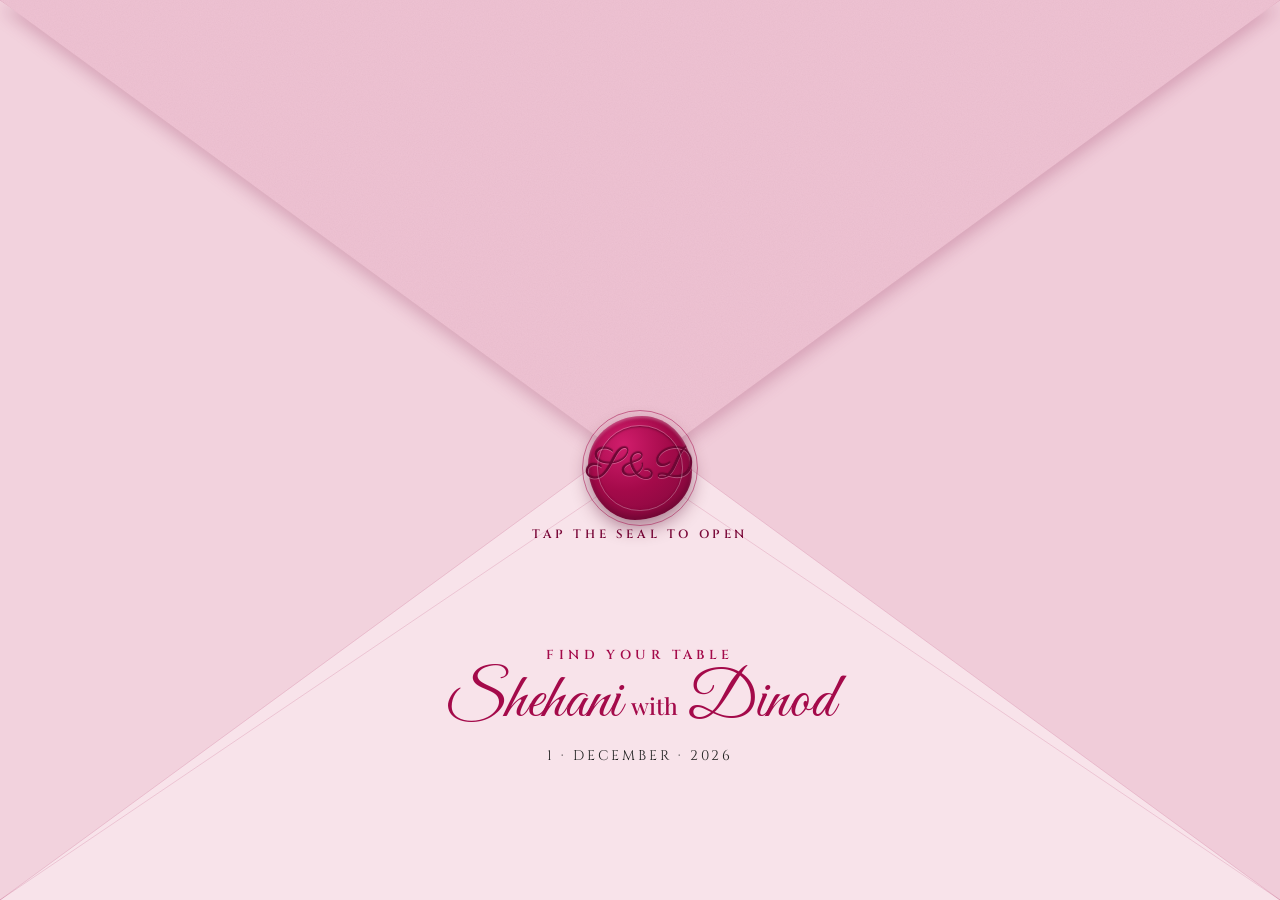
==== index.html @ cb233267 "new" ====
<!DOCTYPE html>
<html lang="en">
<head>
<meta charset="UTF-8">
<meta name="viewport" content="width=device-width,initial-scale=1,viewport-fit=cover">
<meta name="theme-color" content="#F6DCE5">
<meta name="description" content="Find your table at the wedding reception of Shehani & Dinod">
<link rel="preconnect" href="https://fonts.googleapis.com">
<link rel="preconnect" href="https://fonts.gstatic.com" crossorigin>
<link rel="stylesheet" href="https://fonts.googleapis.com/css2?family=Cinzel:wght@400;500;600&family=Cormorant+Garamond:ital,wght@0,400;0,600;1,400&family=Great+Vibes&family=Parisienne&family=Playfair+Display:wght@500&family=Tinos:wght@400;700&display=swap">
<link rel="stylesheet" href="lily.css">
<link rel="stylesheet" href="style.css">
<title>Shehani &amp; Dinod — Find Your Table</title>
</head>
<body>

<!-- ENVELOPE -->
<div class="intro" id="intro" role="dialog" aria-modal="true" aria-label="Table finder envelope">
  <svg class="layer env-back" viewBox="0 0 100 100" preserveAspectRatio="none" aria-hidden="true"><polygon points="0,0 100,0 100,100 0,100" fill="#E4B6C7"/><polygon points="0,0 100,0 50,52" fill="#D9A3B8"/></svg>
  <div class="letter" aria-hidden="true"><small>YOU ARE INVITED</small><b>Shehani &amp; Dinod</b></div>
  <svg class="layer env-front" viewBox="0 0 100 100" preserveAspectRatio="none" aria-hidden="true">
    <polygon points="0,0 52,50 0,100" fill="#F2D2DD"/>
    <polygon points="100,0 48,50 100,100" fill="#F0CCD9"/>
    <polygon points="0,100 50,48 100,100" fill="#F8E3EA"/>
    <g fill="none" stroke="rgba(164,10,74,.14)" stroke-width="1" vector-effect="non-scaling-stroke"><polyline points="0,0 52,50 0,100" vector-effect="non-scaling-stroke"/><polyline points="100,0 48,50 100,100" vector-effect="non-scaling-stroke"/><polyline points="0,100 50,48 100,100" vector-effect="non-scaling-stroke"/></g>
  </svg>
  <div class="txt" aria-hidden="true"><small>FIND YOUR TABLE</small><b>Shehani<i>with</i>Dinod</b><span>1 · DECEMBER · 2026</span></div>
  <div class="flapw"><div class="flap"></div></div>
  <div class="tapl" aria-hidden="true">TAP THE SEAL TO OPEN</div>
  <button class="seal" id="seal" type="button" aria-label="Open the invitation"><span>S&amp;D</span></button>
</div>

<div class="petals" aria-hidden="true"><span class="p"></span><span class="p"></span><span class="p"></span><span class="p"></span><span class="p"></span><span class="p"></span><span class="p"></span><span class="p"></span></div>

<main class="page" id="page">
  <nav class="nav"><a href="index.html#open" class="on">FIND YOUR TABLE</a><a href="schedule.html" >SCHEDULE</a></nav>
  <section class="sec hero">
    <div class="hl rv" role="img" aria-label="Pink lilies"></div>
    <div class="names rv" style="--d:.1s">Shehani<i>with</i>Dinod</div>
    <div class="hd rv" style="--d:.2s">TUESDAY · 01 · 12 · 2026</div>
  </section>

  <section class="sec finder">
    <div class="lab rv">WEDDING RECEPTION</div>
    <div class="ttl rv" style="--d:.08s">Find your table</div>
    <div class="lead rv" style="--d:.14s">Type your name and we'll show you where to sit.</div>
    <div class="field rv" style="--d:.2s">
      <input id="q" type="search" placeholder="Your name…" autocomplete="off" autocapitalize="words" spellcheck="false" aria-label="Search your name">
      <svg width="20" height="20" viewBox="0 0 24 24" fill="none" stroke="#A40A4A" stroke-width="1.8" stroke-linecap="round" aria-hidden="true"><circle cx="11" cy="11" r="7"/><line x1="16.5" y1="16.5" x2="21" y2="21"/></svg>
    </div>
    <div class="res" id="res" aria-live="polite"></div>
    <div class="hint rv" id="hint" style="--d:.3s">START TYPING YOUR FIRST OR LAST NAME</div>
  </section>

  <section class="sec mapsec" id="mapsec" hidden>
    <div class="lab">YOUR TABLE</div>
    <div class="big-t"><div class="tb"><small>TABLE</small><b id="mapNum">1</b></div></div>
    <div class="dirs" id="dirs"></div>
    <div class="mapwrap" id="mapwrap"><div class="mapin" id="mapin"></div></div>
    <div class="mapnote">SWIPE THE MAP SIDEWAYS TO EXPLORE</div>
    <div class="btns replay"><button class="btn sec2 sm" id="replay" type="button">&#8635; Show the way again</button></div>
  </section>

  <section class="sec foot">
    <div class="btns rv"><a class="btn pri" href="schedule.html">View the schedule</a></div>
    <div class="sub rv" style="margin-top:34px;font-size:16px;letter-spacing:.06em;font-family:var(--fd)">Need help? 077 805 2041 (Shehani)</div>
  </section>
</main>

<script src="data.js"></script>
<script src="map.js"></script>
<script src="common.js"></script>
<script>
(function(){
  var data=(window.WEDDING&&WEDDING.guests)||[],notes=(WEDDING&&WEDDING.tableNotes)||{};
  var q=document.getElementById('q'),res=document.getElementById('res'),hint=document.getElementById('hint');
  var mapsec=document.getElementById('mapsec'),mapin=document.getElementById('mapin'),wrap=document.getElementById('mapwrap'),dirs=document.getElementById('dirs'),num=document.getElementById('mapNum');
  var SKIP={mr:1,mrs:1,miss:1,ms:1,dr:1,and:1,family:1,the:1};
  function norm(s){return String(s).normalize('NFD').replace(/[\u0300-\u036f]/g,'').toLowerCase().replace(/[’']/g,'').replace(/[^a-z0-9 ]+/g,' ').replace(/\s+/g,' ').trim()}
  var idx=data.map(function(g,i){return {i:i,name:g[0],table:g[1],note:g[2]||'',n:norm(g[0])}});
  function esc(t){var d=document.createElement('div');d.textContent=t;return d.innerHTML}
  var current=null;
  function card(g){
    var isNum=/^\d+$/.test(String(g.table)),n=notes[g.table]||'';
    var sub=[g.note,n].filter(function(v,i,a){return v&&a.indexOf(v)===i}).join(' · ');
    return '<button type="button" class="card" data-i="'+g.i+'"><div class="who"><div class="nm">'+esc(g.name)+'</div>'+(sub?'<div class="nt">'+esc(sub)+'</div>':'')+'<div class="go">SHOW ME THE WAY &rsaquo;</div></div>'+
      '<div class="tb'+(isNum?'':' txtn')+'"><small>TABLE</small><b>'+esc(g.table)+'</b></div></button>';
  }
  function run(){
    var v=norm(q.value);
    mapsec.hidden=true;TableMap.stop();current=null;
    var toks=v.split(' ').filter(function(t){return t&&!SKIP[t]});
    if(v.length<2||!toks.length){res.innerHTML='';hint.style.display='';return}
    hint.style.display='none';
    var hits=idx.filter(function(g){return toks.every(function(t){return g.n.indexOf(t)>-1})}),close=false;
    if(!hits.length){
      var long=toks.filter(function(t){return t.length>=3});
      hits=idx.filter(function(g){return long.some(function(t){return g.n.indexOf(t)>-1||(t.length>=5&&g.n.indexOf(t.slice(0,t.length-1))>-1)})});close=hits.length>0;
    }
    hits.sort(function(a,b){var as=a.n.indexOf(toks[0])===0?0:1,bs=b.n.indexOf(toks[0])===0?0:1;return as-bs||a.name.localeCompare(b.name)});
    if(!hits.length){res.innerHTML='<div class="msgbox">We couldn’t find that name.<br>Try just your first or last name. If you are with a group (office, school or university friends), search for the group name, or ask any of our ushers — we’ll happily help.</div>';return}
    var max=12;
    res.innerHTML=(close?'<div class="msgbox">No exact match — closest names:</div>':'')+hits.slice(0,max).map(card).join('')+(hits.length>max?'<div class="msgbox">…and '+(hits.length-max)+' more. Keep typing to narrow it down.</div>':'')+(hits.length>1?'<div class="msgbox tap">Tap your name to see the way to your table.</div>':'');
    if(hits.length===1)pick(hits[0].i);
  }
  function pick(i){
    var g=idx[i];if(!g)return;current=g;
    document.querySelectorAll('.card').forEach(function(c){c.classList.toggle('sel',c.getAttribute('data-i')==String(i))});
    var n=parseInt(g.table,10);
    if(!/^\d+$/.test(String(g.table))||!TableMap.tables[n]){mapsec.hidden=true;return}
    num.textContent=n;
    var t=TableMap.tables[n],E=WEDDING.entrance||{y:503};
    dirs.textContent='From the entrance, walk in along the central pathway. Table '+n+' is in the '+(t[1]<E.y?'upper':'lower')+' half of the hall — just follow the glowing path.';
    mapsec.hidden=false;
    if(!mapin.firstChild)TableMap.build(mapin);
    var vb=TableMap.vb;
    function px(x){return (x-vb.x)/vb.w*mapin.offsetWidth}
    function setScroll(x,smooth){var l=Math.max(0,Math.min(px(x)-wrap.clientWidth/2,mapin.offsetWidth-wrap.clientWidth));if(smooth&&wrap.scrollTo)wrap.scrollTo({left:l,behavior:'smooth'});else wrap.scrollLeft=l}
    setScroll(E.x,false); // start the camera at the entrance, then follow the walker to the table
    TableMap.show(mapin,n,setScroll);
    setTimeout(function(){mapsec.scrollIntoView({behavior:'smooth',block:'start'})},60);
  }
  res.addEventListener('click',function(e){var c=e.target.closest&&e.target.closest('.card');if(c)pick(+c.getAttribute('data-i'))});
  document.getElementById('replay').addEventListener('click',function(){if(current)pick(current.i)});
  q.addEventListener('input',run);
  try{var pre=new URLSearchParams(location.search).get('name');if(pre){q.value=pre.slice(0,60);run()}}catch(e){}
})();
</script>
</body>
</html>
---- lily.css ----
:root{--lily:url("[data-uri]")}
---- style.css ----
@font-face{font-family:"Amoresa";src:url("fonts/Amoresa.woff2") format("woff2"),url("fonts/Amoresa.ttf") format("truetype");font-display:swap}
*,*::before,*::after{margin:0;padding:0;box-sizing:border-box;-webkit-tap-highlight-color:transparent}
:root{
  --ras:#A40A4A;--ras-d:#7a0839;--ras-l:#e29ab8;
  --blush:#F8E6EC;--pink:#E9C9D6;
  --ivory:#FFFBF8;--ink:#000000;--ink-m:#222222;--ink-l:#555555;
  --wine:#3a0b1f;
  --fd:'Cinzel',Georgia,serif;
  --fb:'Cormorant Garamond',Georgia,serif;
  --fs:'Parisienne',cursive;
  --fn:'Amoresa','Great Vibes','Parisienne',cursive; /* couple names: Amoresa if fonts/Amoresa.ttf is added */
  --fp:'Playfair Display',Georgia,serif;
  --ft:'Times New Roman',Tinos,Times,serif;
  /* --lily comes from lily.css */
  --tex:url("data:image/svg+xml;utf8,<svg xmlns='http://www.w3.org/2000/svg' width='220' height='220'><filter id='n'><feTurbulence type='fractalNoise' baseFrequency='.85' numOctaves='3' stitchTiles='stitch'/><feColorMatrix values='0 0 0 0 .5 0 0 0 0 .2 0 0 0 0 .3 0 0 0 .10 0'/></filter><rect width='100%' height='100%' filter='url(%23n)'/></svg>");
}
html{scroll-behavior:smooth;-webkit-text-size-adjust:100%}
body{font-family:var(--fd);color:var(--ink);background:#F3D3DE;min-height:100vh;overflow-x:hidden}
button,a{font:inherit;color:inherit}
button{cursor:pointer;border:none;background:none}
:focus-visible{outline:2px solid var(--ras);outline-offset:3px}

/* =============== ENVELOPE =============== */
.intro{position:fixed;inset:0;z-index:50;background:var(--tex),#F6DCE5;overflow:hidden;perspective:1100px;transition:opacity .9s ease,transform .9s ease}
.intro.leave{opacity:0;transform:scale(1.06);pointer-events:none}
.layer{position:absolute;inset:0;width:100%;height:100%}
.env-back{z-index:0}
.env-front{z-index:2;filter:drop-shadow(0 -2px 6px rgba(122,8,57,.1))}
.letter{
  position:absolute;z-index:1;left:11%;right:11%;top:34%;height:56%;background:var(--tex),var(--ivory);border-radius:2px;
  box-shadow:0 4px 18px rgba(122,8,57,.18);display:flex;flex-direction:column;align-items:center;justify-content:flex-start;padding-top:9%;
  transition:transform 1s cubic-bezier(.4,0,.2,1) .7s;
}
.letter::before{content:'';position:absolute;inset:8px;border:1px solid var(--pink)}
.letter small{font-size:11px;font-weight:600;letter-spacing:.3em;color:var(--ras)}
.letter b{font-family:var(--fn);font-weight:400;font-size:clamp(30px,9vw,44px);color:var(--ras);line-height:1.15;margin-top:4px;text-align:center}
.flapw{position:absolute;left:0;right:0;top:0;height:52%;z-index:3;transform-origin:top center;filter:drop-shadow(0 8px 8px rgba(122,8,57,.22));transition:transform 1s cubic-bezier(.4,0,.2,1) .25s,z-index 0s .5s}
.flap{width:100%;height:100%;background:var(--tex),#EEC3D3;clip-path:polygon(0 0,100% 0,50% 100%)}
.txt{position:absolute;z-index:2;left:0;right:0;bottom:15%;text-align:center;padding:0 24px;pointer-events:none}
.txt small{display:block;font-size:clamp(11px,3vw,13px);font-weight:600;letter-spacing:.34em;color:var(--ras)}
.txt b{display:block;font-family:var(--fn);font-weight:400;font-size:clamp(46px,14vw,64px);line-height:1.15;color:var(--ras);margin-top:2px}
.txt b i{font-family:var(--fp);font-style:normal;font-size:.36em;font-weight:500;letter-spacing:0;margin:0 .4em;vertical-align:middle}
.txt span{display:block;font-size:clamp(12px,3.2vw,14px);letter-spacing:.2em;color:var(--ink-m);margin-top:6px}
.tapl{position:absolute;z-index:4;left:0;right:0;top:calc(52% + 58px);text-align:center;font-size:12px;font-weight:600;letter-spacing:.3em;color:var(--ras-d);pointer-events:none;animation:blink 2s ease-in-out infinite}
@keyframes blink{0%,100%{opacity:.55}50%{opacity:1}}
.seal{
  position:absolute;z-index:5;left:50%;top:52%;width:clamp(84px,24vw,104px);aspect-ratio:1;transform:translate(-50%,-50%);
  border-radius:52% 48% 55% 45% / 47% 54% 46% 53%;
  background:radial-gradient(circle at 34% 28%,#d11d6c 0%,var(--ras) 45%,var(--ras-d) 100%);
  box-shadow:0 8px 18px rgba(80,5,38,.45),inset 0 2px 3px rgba(255,255,255,.28),inset 0 -4px 8px rgba(60,0,28,.4);
  display:flex;align-items:center;justify-content:center;touch-action:manipulation;
  transition:transform .35s ease,opacity .5s ease .1s;
}
.seal::before{content:'';position:absolute;inset:9%;border-radius:50%;border:1.5px solid rgba(255,255,255,.28);box-shadow:inset 0 1px 2px rgba(60,0,28,.5)}
.seal::after{content:'';position:absolute;inset:-6px;border-radius:50%;border:1px solid rgba(164,10,74,.5);animation:ping 2.2s ease-out infinite}
@keyframes ping{0%{transform:scale(.9);opacity:.9}100%{transform:scale(1.5);opacity:0}}
.seal span{font-family:var(--fs);font-size:clamp(32px,9vw,40px);line-height:1;color:#6d0634;text-shadow:0 1px 0 rgba(255,255,255,.3),0 -1px 1px rgba(40,0,18,.45);padding-bottom:4px}
.seal:hover{transform:translate(-50%,-50%) scale(1.05)}
.intro.open .seal{transform:translate(-50%,-50%) scale(1.4) rotate(8deg);opacity:0;pointer-events:none}
.intro.open .tapl,.intro.open .txt{opacity:0;transition:opacity .4s}
.intro.open .flapw{transform:rotateX(180deg);z-index:0}
.intro.open .letter{transform:translateY(-30%)}

/* =============== PAGE =============== */
.page{display:none;position:relative;max-width:520px;margin:0 auto;background:var(--tex),var(--ivory);min-height:100vh;box-shadow:0 0 60px rgba(122,8,57,.15);overflow:hidden}
.page.show{display:block;animation:pin 1s ease both}
@keyframes pin{from{opacity:0}to{opacity:1}}
.sec{position:relative;padding:64px 30px;text-align:center}
.rv{opacity:0;transform:translateY(26px);transition:opacity .9s ease,transform .9s cubic-bezier(.2,.7,.2,1);transition-delay:var(--d,0s)}
.rv.in{opacity:1;transform:none}
.lab{font-size:13px;font-weight:600;letter-spacing:.3em;color:var(--ras)}
.h2{font-size:clamp(26px,7vw,32px);font-weight:500;letter-spacing:.12em;margin-top:8px}
.sub{font-family:var(--fb);font-style:italic;font-size:18px;color:var(--ink-m);margin-top:6px}
.orn{display:block;margin:20px auto}
.petals{position:fixed;inset:0;pointer-events:none;z-index:60;overflow:hidden}
.p{position:absolute;top:-2em;width:9px;height:13px;background:var(--ras-l);border-radius:80% 0 80% 0;opacity:0;animation:pf linear infinite}
@keyframes pf{0%{opacity:0;transform:translateY(0) rotate(0) translateX(0)}8%{opacity:.55}88%{opacity:.2}100%{opacity:0;transform:translateY(110vh) rotate(600deg) translateX(50px)}}
.p:nth-child(1){left:6%;animation-duration:16s}.p:nth-child(2){left:20%;animation-duration:21s;animation-delay:3s;width:7px;height:10px}
.p:nth-child(3){left:34%;animation-duration:14s;animation-delay:7s}.p:nth-child(4){left:48%;animation-duration:23s;animation-delay:1s;width:7px;height:10px}
.p:nth-child(5){left:62%;animation-duration:18s;animation-delay:9s}.p:nth-child(6){left:76%;animation-duration:15s;animation-delay:4s}
.p:nth-child(7){left:88%;animation-duration:20s;animation-delay:6s;width:7px;height:10px}.p:nth-child(8){left:96%;animation-duration:13s;animation-delay:2s}

/* venue + buttons */
.vn{font-size:clamp(23px,6.4vw,28px);font-weight:500;letter-spacing:.06em;margin-top:18px;line-height:1.3}
.vs{font-size:18px;letter-spacing:.12em;color:var(--ink-m);margin-top:4px}
.btns{display:flex;flex-direction:column;gap:12px;margin:28px auto 0;max-width:320px}
.btn{display:flex;align-items:center;justify-content:center;gap:10px;min-height:50px;padding:12px 20px;border-radius:2px;font-size:14px;font-weight:600;letter-spacing:.18em;text-transform:uppercase;text-decoration:none;transition:background .25s,transform .2s,color .25s}
.btn svg{flex:0 0 auto}
.btn.pri{background:var(--ras);color:#fff;box-shadow:0 8px 22px rgba(164,10,74,.26)}
.btn.pri:hover{background:var(--ras-d);transform:translateY(-2px)}
.btn.sec2{border:1px solid var(--ras);color:var(--ras);background:rgba(255,255,255,.5)}
.btn.sec2:hover{background:var(--ras);color:#fff;transform:translateY(-2px)}

/* rsvp + close */
.rs{background:var(--blush)}
.close{padding-bottom:84px}
.back{display:inline-block;margin:18px 0 0;font-family:var(--fd);font-size:12px;letter-spacing:.2em;color:var(--ras);text-decoration:none;border-bottom:1px solid var(--ras-l);padding-bottom:2px}
.back:hover{color:var(--ras-d)}
.topbar{padding:16px 20px 0;text-align:left}
.close .btns{margin-top:30px}
.cn{font-family:var(--fn);font-size:clamp(48px,14vw,60px);line-height:1.15;color:var(--ras)}
.cn i{font-family:var(--fp);font-style:normal;font-size:.36em;font-weight:500;letter-spacing:0;margin:0 .4em;vertical-align:middle}
.cl{width:150px;aspect-ratio:604/900;margin:30px auto 0;background:var(--lily) center/contain no-repeat}

@media(prefers-reduced-motion:reduce){
  .p{display:none}
  *,*::before,*::after{animation-duration:.001ms!important;animation-delay:0s!important;transition-duration:.001ms!important;transition-delay:0s!important}
  .rv{opacity:1;transform:none}
}

/* =============== TABLE FINDER =============== */
.nav{display:flex;justify-content:center;gap:26px;padding:18px 20px 0}
.nav a{font-size:12px;font-weight:600;letter-spacing:.24em;text-decoration:none;color:var(--ink-l);padding-bottom:4px;border-bottom:1px solid transparent}
.nav a.on{color:var(--ras);border-color:var(--ras)}
.nav a:hover{color:var(--ras)}
.hero{padding-top:34px;padding-bottom:30px;background:linear-gradient(180deg,var(--blush) 0%,rgba(248,230,236,0) 100%)}
.hl{width:96px;aspect-ratio:604/900;margin:0 auto 6px;background:var(--lily) center/contain no-repeat;animation:sway 6s ease-in-out infinite;transform-origin:50% 100%}
@keyframes sway{0%,100%{transform:rotate(-1.5deg)}50%{transform:rotate(1.5deg)}}
.names{font-family:var(--fn);font-size:clamp(40px,11.5vw,54px);line-height:1.15;color:var(--ras);margin-top:10px;white-space:nowrap}
.names i{font-family:var(--fp);font-style:normal;font-size:.36em;font-weight:500;margin:0 .4em;vertical-align:middle}
.hd{font-family:var(--ft);margin-top:14px;font-size:clamp(14px,4vw,17px);font-weight:500;letter-spacing:.16em}
.ttl{font-family:var(--fs);font-size:clamp(34px,9.5vw,44px);line-height:1.25;color:var(--ras);margin-top:8px}
.lead{font-family:var(--fb);font-style:italic;font-size:18px;color:var(--ink-m);margin:8px auto 0;max-width:320px;line-height:1.5}
.finder{padding-top:10px}
.field{position:relative;max-width:360px;margin:22px auto 0}
.field input{width:100%;font-family:var(--fd);font-size:17px;letter-spacing:.06em;color:var(--ink);padding:17px 48px 17px 18px;background:#fff;border:1px solid var(--ras-l);border-radius:2px;box-shadow:0 8px 22px rgba(164,10,74,.1);outline:none;-webkit-appearance:none}
.field input::placeholder{color:#8a6a75;letter-spacing:.04em}
.field input:focus{border-color:var(--ras);box-shadow:0 8px 26px rgba(164,10,74,.2)}
.field svg{position:absolute;right:16px;top:50%;transform:translateY(-50%);pointer-events:none}
.res{max-width:360px;margin:20px auto 0;display:flex;flex-direction:column;gap:12px;text-align:left}
.card{display:flex;align-items:center;gap:14px;background:#fff;border:1px solid var(--pink);border-left:3px solid var(--ras);border-radius:2px;padding:14px 14px 14px 16px;box-shadow:0 6px 18px rgba(122,8,57,.08);animation:pin .5s ease both}
.card .who{flex:1;min-width:0}
.card .nm{font-size:17px;font-weight:500;letter-spacing:.05em;line-height:1.3;overflow-wrap:anywhere}
.card .nt{font-family:var(--fb);font-style:italic;font-size:15px;color:var(--ink-m);margin-top:3px}
.tb{flex:0 0 auto;width:74px;height:74px;border-radius:50%;background:var(--wine);color:#fff;display:flex;flex-direction:column;align-items:center;justify-content:center;box-shadow:0 6px 16px rgba(58,11,31,.3),inset 0 0 0 3px var(--wine),inset 0 0 0 4px rgba(226,154,184,.55)}
.tb small{font-size:9px;font-weight:600;letter-spacing:.22em;color:var(--ras-l)}
.tb b{font-family:var(--ft);font-size:28px;font-weight:700;line-height:1;margin-top:2px}
.tb.txtn b{font-size:15px;letter-spacing:.04em}
.msgbox{font-family:var(--fb);font-style:italic;font-size:18px;line-height:1.5;color:var(--ink-m);text-align:center;padding:6px 8px}
.hint{font-size:11px;letter-spacing:.2em;color:var(--ink-l);margin-top:18px}
.cta{margin-top:30px}
/* schedule */
.tl{max-width:360px;margin:30px auto 0;text-align:left}
.ev-h{display:flex;align-items:baseline;gap:12px;margin:34px 0 4px}
.ev-h:first-child{margin-top:0}
.ev-h b{font-size:15px;font-weight:600;letter-spacing:.22em;color:var(--ras)}
.ev-h span{font-family:var(--fb);font-style:italic;font-size:16px;color:var(--ink-m)}
.it{position:relative;display:flex;gap:16px;padding:14px 0 14px 0}
.it .t{flex:0 0 82px;font-family:var(--ft);font-size:16px;font-weight:700;color:var(--ink);text-align:right;padding-top:1px;letter-spacing:.02em}
.it .d{position:relative;flex:1;padding-left:22px;border-left:1px solid var(--ras-l)}
.it .d::before{content:"";position:absolute;left:-5px;top:6px;width:9px;height:9px;border-radius:50%;background:var(--ras);box-shadow:0 0 0 3px var(--blush)}
.it .h{font-size:16px;font-weight:600;letter-spacing:.06em;line-height:1.3}
.it .n{font-family:var(--fb);font-style:italic;font-size:16px;color:var(--ink-m);margin-top:3px;line-height:1.4}
.it.key .h{color:var(--ras)}
.it:last-child .d{border-left-color:transparent}
.foot{padding-top:10px;padding-bottom:70px}
/* =============== FLOOR PLAN =============== */
.mapsec{padding:46px 0 30px;background:linear-gradient(180deg,var(--blush),rgba(248,230,236,0))}
.mapsec .lab,.mapsec .ttl,.mapsec .lead{padding:0 24px}
.big-t{display:inline-flex;align-items:center;justify-content:center;gap:12px;margin-top:14px}
.big-t .tb{width:96px;height:96px}
.big-t .tb b{font-size:40px}
.dirs{max-width:340px;margin:16px auto 0;padding:0 24px;font-family:var(--fb);font-style:italic;font-size:18px;line-height:1.5;color:var(--ink-m)}
.mapwrap{margin:20px 0 0;overflow-x:auto;overflow-y:hidden;-webkit-overflow-scrolling:touch;background:#fff;border-top:1px solid var(--pink);border-bottom:1px solid var(--pink);scrollbar-width:thin;scrollbar-color:var(--ras-l) transparent}
.mapin{width:1000px}
.fp{display:block;width:100%;height:auto}
.mapnote{font-size:11px;letter-spacing:.2em;color:var(--ink-l);margin-top:12px;padding:0 24px}
.fp .hall{fill:#fff;stroke:#3a0b1f;stroke-width:4}
.fp .deckc{fill:#fff;stroke:#A40A4A;stroke-width:3}
.fp .acc{fill:#fdeaf0;stroke:#A40A4A;stroke-width:3}
.fp .blu{fill:#f1e4ea;stroke:#3a0b1f;stroke-width:3}
.fp .blu.w{fill:#fff}
.fp .tent{fill:#fdeaf0;stroke:#A40A4A;stroke-width:3;stroke-dasharray:14 9}
.fp .stool{fill:#fff;stroke:#3a0b1f;stroke-width:2.5}
.fp .dash{stroke:#b9a3ad;stroke-width:2.5;stroke-dasharray:12 9}
.fp .accl{stroke:#A40A4A;stroke-width:3;fill:none}
.fp .door{fill:#A40A4A}
.fp .lb{font-family:'Cinzel',Georgia,serif;font-size:21px;font-weight:600;fill:#3a0b1f;letter-spacing:.02em}
.fp .lb.a{fill:#A40A4A}.fp .lb.g{fill:#8a7a82;font-weight:500}
.fp .lb.c{text-anchor:middle}.fp .lb.e{text-anchor:end}.fp .lb.b{font-size:23px}
.fp .lb.sm{font-size:17px}.fp .lb.xs{font-size:14px}
.fp .tc{fill:#f1e4ea;stroke:#3a0b1f;stroke-width:3.5;transition:fill .4s,stroke .4s,opacity .4s}
.fp .tn{font-family:'Tinos','Times New Roman',serif;font-size:30px;font-weight:700;fill:#3a0b1f;text-anchor:middle;transition:fill .4s}
.fp .tbl.dim .tc{opacity:.45}.fp .tbl.dim .tn{opacity:.5}
.fp .tbl.hit .tc{fill:#A40A4A;stroke:#7a0839;stroke-width:5}
.fp .tbl.hit .tn{fill:#fff;font-size:34px}
.fp .pulse{fill:none;stroke:#A40A4A;stroke-width:4;transform-box:fill-box;transform-origin:center;animation:pls 1.8s ease-out infinite}
.fp .pulse.p2{animation-delay:.9s}
@keyframes pls{0%{transform:scale(1);opacity:.9}100%{transform:scale(2.4);opacity:0}}
.fp .rbase{fill:none;stroke:none}
.fp .rline{fill:none;stroke:#A40A4A;stroke-width:9;stroke-linecap:round;stroke-linejoin:round;opacity:.9}
.fp .rflow{fill:none;stroke:#fff;stroke-width:3.5;stroke-linecap:round;stroke-linejoin:round;stroke-dasharray:2 20;animation:mrch .9s linear infinite}
@keyframes mrch{to{stroke-dashoffset:-22}}
.fp .rdot{fill:#fff;stroke:#A40A4A;stroke-width:6;filter:drop-shadow(0 2px 4px rgba(122,8,57,.5))}
.fp .rring{fill:none;stroke:#A40A4A;stroke-width:3;opacity:.45}
@media(prefers-reduced-motion:reduce){.fp .pulse,.fp .rflow{animation:none}}
.btn.sm{min-height:42px;padding:8px 16px;font-size:12px}
.replay{margin:18px auto 0;max-width:240px}
button.card{width:100%;text-align:left;font:inherit;color:inherit;cursor:pointer;transition:border-color .25s,box-shadow .25s,transform .2s}
button.card:hover{transform:translateY(-1px)}
button.card.sel{border-color:var(--ras);box-shadow:0 8px 24px rgba(164,10,74,.22)}
.card .go{font-size:10px;font-weight:600;letter-spacing:.2em;color:var(--ras);margin-top:7px}
.msgbox.tap{font-size:15px}
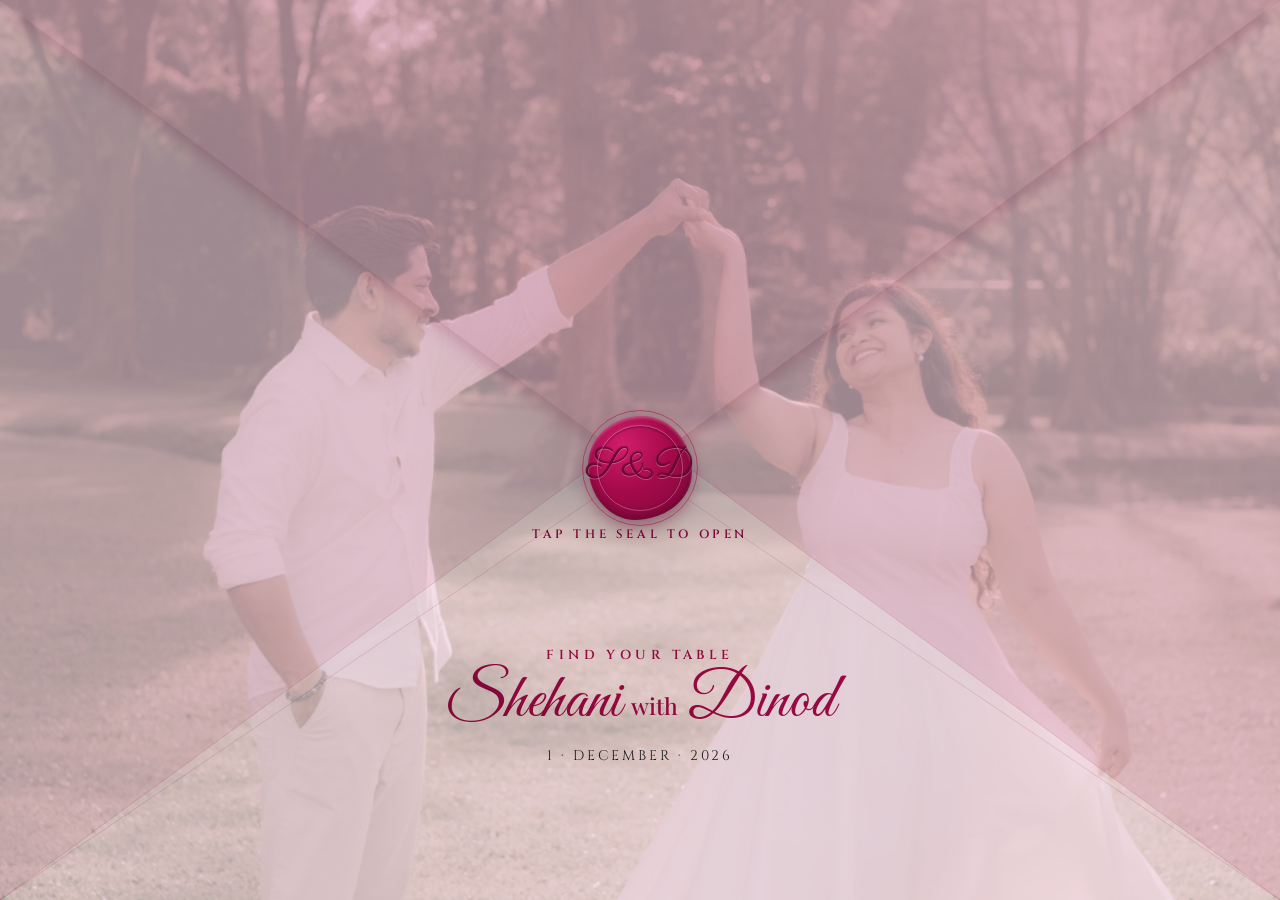
==== commit cda69349: "images" ====
--- a/index.html
+++ b/index.html
@@ -26,6 +26,7 @@
   </svg>
   <div class="txt" aria-hidden="true"><small>FIND YOUR TABLE</small><b>Shehani<i>with</i>Dinod</b><span>1 · DECEMBER · 2026</span></div>
   <div class="flapw"><div class="flap"></div></div>
+  <div class="envbg" aria-hidden="true"></div>
   <div class="tapl" aria-hidden="true">TAP THE SEAL TO OPEN</div>
   <button class="seal" id="seal" type="button" aria-label="Open the invitation"><span>S&amp;D</span></button>
 </div>
@@ -35,7 +36,7 @@
 <main class="page" id="page">
   <nav class="nav"><a href="index.html#open" class="on">FIND YOUR TABLE</a><a href="schedule.html" >SCHEDULE</a></nav>
   <section class="sec hero">
-    <div class="hl rv" role="img" aria-label="Pink lilies"></div>
+    <div class="photo rv" style="--pos:50% 22%"><img src="image1.jpeg" alt="Shehani and Dinod walking together" decoding="async"></div>
     <div class="names rv" style="--d:.1s">Shehani<i>with</i>Dinod</div>
     <div class="hd rv" style="--d:.2s">TUESDAY · 01 · 12 · 2026</div>
   </section>
@@ -64,6 +65,7 @@
   <section class="sec foot">
     <div class="btns rv"><a class="btn pri" href="schedule.html">View the schedule</a></div>
     <div class="sub rv" style="margin-top:34px;font-size:16px;letter-spacing:.06em;font-family:var(--fd)">Need help? 077 805 2041 (Shehani)</div>
+    <div class="cl rv" style="--d:.2s" role="img" aria-label="Pink lilies"></div>
   </section>
 </main>
 
@@ -127,4 +129,4 @@
 })();
 </script>
 </body>
-</html>
+</html>
--- a/lily.css
+++ b/lily.css
@@ -1 +1 @@
-:root{--lily:url("[data-uri]")}
+:root{--lily:url("[data-uri]")}
--- a/style.css
+++ b/style.css
@@ -201,3 +201,28 @@
 button.card.sel{border-color:var(--ras);box-shadow:0 8px 24px rgba(164,10,74,.22)}
 .card .go{font-size:10px;font-weight:600;letter-spacing:.2em;color:var(--ras);margin-top:7px}
 .msgbox.tap{font-size:15px}
+
+/* schedule cards */
+.tl{max-width:380px;margin:26px auto 0;display:flex;flex-direction:column;gap:26px}
+.evc{background:rgba(255,255,255,.7);border:1px solid var(--pink);border-radius:3px;box-shadow:0 10px 28px rgba(122,8,57,.1);overflow:hidden}
+.evh{background:var(--wine);color:#fff;text-align:center;padding:22px 18px 18px}
+.evb{font-size:15px;font-weight:600;letter-spacing:.26em;color:#fff}
+.evw{font-family:var(--fb);font-style:italic;font-size:16px;color:var(--ras-l);margin-top:6px;line-height:1.35}
+.evo{display:flex;align-items:center;justify-content:center;gap:8px;margin-top:12px}
+.evo i{width:34px;height:1px;background:rgba(226,154,184,.7)}
+.evo u{width:7px;height:7px;transform:rotate(45deg);background:var(--ras-l)}
+.evl{padding:14px 16px 10px 8px}
+.it{padding:12px 0}
+.it .t{flex:0 0 78px;font-size:15px}
+.it.key .d::before{width:13px;height:13px;left:-7px;top:4px}
+.it.key .t{color:var(--ras)}
+.it.key .h{font-size:17px}
+
+/* couple photo in an arch */
+.photo{position:relative;width:min(300px,80%);aspect-ratio:3/4;margin:6px auto 0;border-radius:150px 150px 4px 4px;overflow:hidden;background:var(--pink);box-shadow:0 18px 44px rgba(58,11,31,.3),0 0 0 6px #fff,0 0 0 7px var(--ras-l)}
+.photo img{width:100%;height:100%;object-fit:cover;object-position:var(--pos,50% 30%);display:block}
+.photo::after{content:"";position:absolute;inset:0;border-radius:inherit;box-shadow:inset 0 0 0 1px rgba(255,255,255,.35);pointer-events:none}
+.hero .names{margin-top:26px}
+
+/* photo blended into the envelope paper */
+.envbg{position:absolute;inset:0;z-index:4;pointer-events:none;background:url("image2.jpeg") 50% 40%/cover no-repeat;mix-blend-mode:multiply;opacity:.34;filter:grayscale(.15) contrast(1.05)}
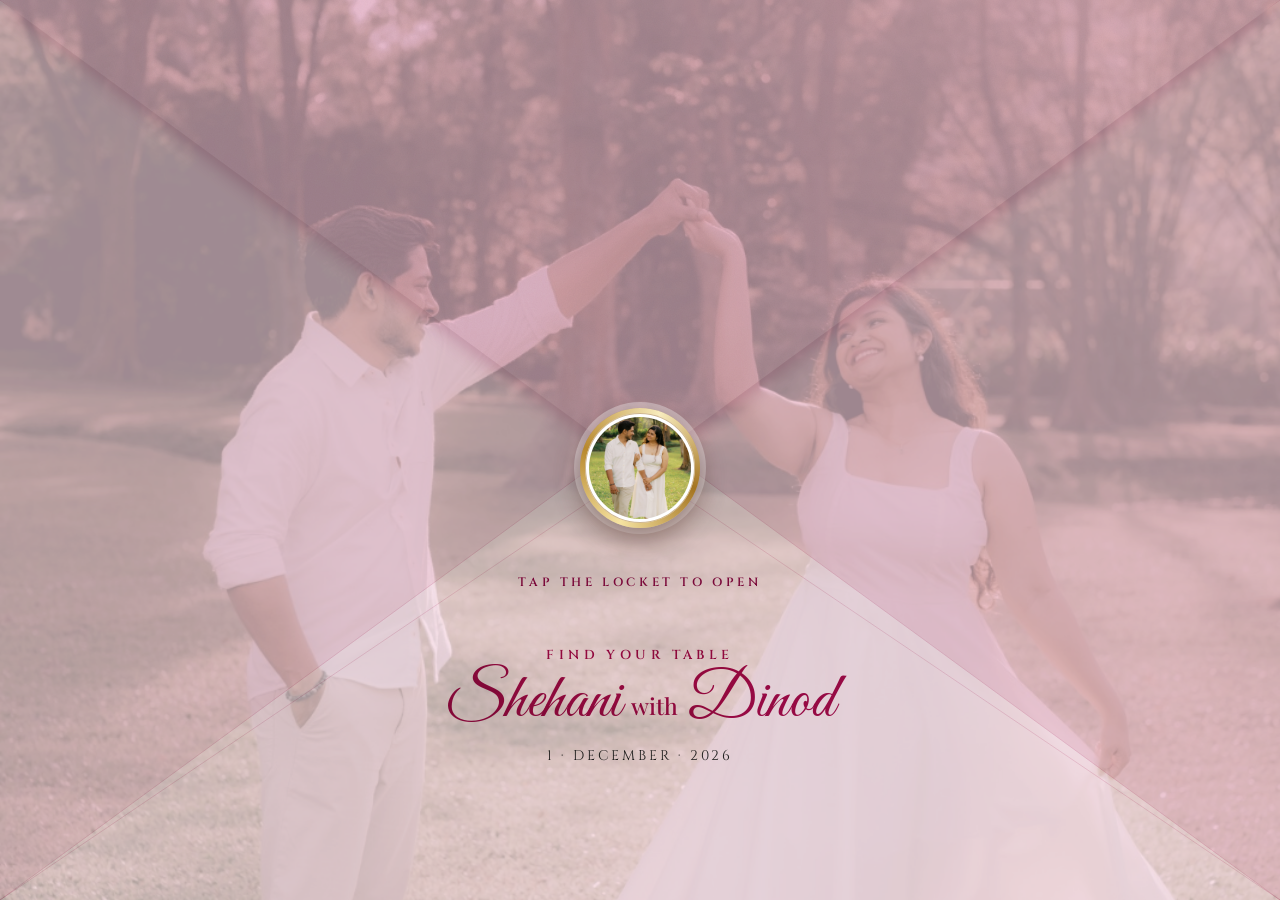
==== commit a8a506e4: "new open" ====
--- a/index.html
+++ b/index.html
@@ -8,8 +8,8 @@
 <link rel="preconnect" href="https://fonts.googleapis.com">
 <link rel="preconnect" href="https://fonts.gstatic.com" crossorigin>
 <link rel="stylesheet" href="https://fonts.googleapis.com/css2?family=Cinzel:wght@400;500;600&family=Cormorant+Garamond:ital,wght@0,400;0,600;1,400&family=Great+Vibes&family=Parisienne&family=Playfair+Display:wght@500&family=Tinos:wght@400;700&display=swap">
-<link rel="stylesheet" href="lily.css">
-<link rel="stylesheet" href="style.css">
+<link rel="stylesheet" href="lily.css?v=6">
+<link rel="stylesheet" href="style.css?v=6">
 <title>Shehani &amp; Dinod — Find Your Table</title>
 </head>
 <body>
@@ -27,16 +27,17 @@
   <div class="txt" aria-hidden="true"><small>FIND YOUR TABLE</small><b>Shehani<i>with</i>Dinod</b><span>1 · DECEMBER · 2026</span></div>
   <div class="flapw"><div class="flap"></div></div>
   <div class="envbg" aria-hidden="true"></div>
-  <div class="tapl" aria-hidden="true">TAP THE SEAL TO OPEN</div>
-  <button class="seal" id="seal" type="button" aria-label="Open the invitation"><span>S&amp;D</span></button>
+  <button class="lk" id="seal" type="button" aria-label="Open the invitation"><span class="lkh l"></span><span class="lkh r"></span><span class="lksh"></span></button>
+  <div class="hint" aria-hidden="true">TAP THE LOCKET TO OPEN</div>
 </div>
 
+<div class="grow" id="grow"></div>
 <div class="petals" aria-hidden="true"><span class="p"></span><span class="p"></span><span class="p"></span><span class="p"></span><span class="p"></span><span class="p"></span><span class="p"></span><span class="p"></span></div>
 
 <main class="page" id="page">
   <nav class="nav"><a href="index.html#open" class="on">FIND YOUR TABLE</a><a href="schedule.html" >SCHEDULE</a></nav>
   <section class="sec hero">
-    <div class="photo rv" style="--pos:50% 22%"><img src="image1.jpeg" alt="Shehani and Dinod walking together" decoding="async"></div>
+    <div class="photo rv" style="--pos:50% 22%"><img src="image1.jpeg?v=6" alt="Shehani and Dinod walking together" decoding="async"></div>
     <div class="names rv" style="--d:.1s">Shehani<i>with</i>Dinod</div>
     <div class="hd rv" style="--d:.2s">TUESDAY · 01 · 12 · 2026</div>
   </section>
@@ -69,9 +70,9 @@
   </section>
 </main>
 
-<script src="data.js"></script>
-<script src="map.js"></script>
-<script src="common.js"></script>
+<script src="data.js?v=6"></script>
+<script src="map.js?v=6"></script>
+<script src="common.js?v=6"></script>
 <script>
 (function(){
   var data=(window.WEDDING&&WEDDING.guests)||[],notes=(WEDDING&&WEDDING.tableNotes)||{};
@@ -129,4 +130,4 @@
 })();
 </script>
 </body>
-</html>+</html>
--- a/style.css
+++ b/style.css
@@ -225,4 +225,36 @@
 .hero .names{margin-top:26px}
 
 /* photo blended into the envelope paper */
-.envbg{position:absolute;inset:0;z-index:4;pointer-events:none;background:url("image2.jpeg") 50% 40%/cover no-repeat;mix-blend-mode:multiply;opacity:.34;filter:grayscale(.15) contrast(1.05)}+.envbg{position:absolute;inset:0;z-index:4;pointer-events:none;background:url("image2.jpeg?v=6") 50% 40%/cover no-repeat;mix-blend-mode:multiply;opacity:.34;filter:grayscale(.15) contrast(1.05)}
+
+/* short / landscape phones: keep the envelope tidy */
+@media (max-height:520px){
+  .seal{width:68px}
+  .tapl{display:none}
+  .txt{bottom:4%}
+  .txt small{display:none}
+  .txt b{font-size:clamp(30px,10vh,46px);margin-top:0}
+  .txt span{margin-top:0;font-size:11px}
+  .letter{padding-top:5%}
+}
+@media (max-height:520px) and (min-width:600px){
+  .sec{padding-top:44px;padding-bottom:44px}
+}
+
+/* ===== photo locket seal ===== */
+.lk{position:absolute;z-index:5;left:50%;top:52%;width:120px;height:120px;margin:-60px 0 0 -60px;border-radius:50%;padding:0;border:0;background:conic-gradient(from 200deg,#f6e3a1,#b8892e,#f8ecbd,#a47420,#f6e3a1);box-shadow:0 10px 26px rgba(60,20,10,.45),0 0 0 6px rgba(255,255,255,.35);animation:lkp 2.8s ease-in-out infinite;cursor:pointer;touch-action:manipulation}
+@keyframes lkp{0%,100%{transform:scale(1)}50%{transform:scale(1.05)}}
+.lk::before{content:"";position:absolute;inset:5px;border-radius:50%;background:#fff;box-shadow:inset 0 0 0 1px rgba(160,110,30,.5)}
+.lkh{position:absolute;inset:9px;border-radius:50%;background:url("image1.jpeg?v=6") 50% 18%/cover no-repeat;transition:transform .7s cubic-bezier(.3,.8,.3,1),opacity .6s .1s}
+.lkh.l{clip-path:inset(0 50% 0 0)}.lkh.r{clip-path:inset(0 0 0 50%)}
+.lksh{position:absolute;inset:9px;border-radius:50%;overflow:hidden;pointer-events:none}
+.lksh::before{content:"";position:absolute;top:-20%;bottom:-20%;width:38%;left:-60%;background:linear-gradient(100deg,transparent,rgba(255,255,255,.65),transparent);transform:skewX(-18deg);animation:shn 3.2s ease-in-out infinite}
+@keyframes shn{0%,35%{left:-60%}75%,100%{left:130%}}
+.lk.go{animation:none;background:none;box-shadow:none}
+.lk.go .lkh.l{transform:translateX(-52px) rotate(-26deg);opacity:0}.lk.go .lkh.r{transform:translateX(52px) rotate(26deg);opacity:0}
+.lk.go::before,.lk.go .lksh{opacity:0;transition:opacity .4s}
+.hint{position:absolute;z-index:4;left:0;right:0;top:calc(52% + 88px);text-align:center;font-family:'Cinzel',Georgia,serif;font-size:12px;font-weight:600;letter-spacing:.3em;color:var(--ras-d);animation:blink 2s ease-in-out infinite;pointer-events:none}
+.intro.open .hint{opacity:0;animation:none;transition:opacity .3s}
+.bp{position:fixed;z-index:120;width:11px;height:15px;margin:-7px 0 0 -5px;border-radius:80% 0 80% 0;background:var(--c,#e29ab8);pointer-events:none;animation:bpf 1.5s cubic-bezier(.15,.7,.3,1) forwards}
+@keyframes bpf{0%{transform:translate(0,0) rotate(0) scale(.4);opacity:1}60%{opacity:1}100%{transform:translate(var(--dx),var(--dy)) rotate(var(--r)) scale(1);opacity:0}}
+.grow{position:fixed;z-index:150;left:0;top:0;width:100vw;height:100vh;background:url("image1.jpeg?v=6") 50% 22%/cover no-repeat;pointer-events:none;display:none}
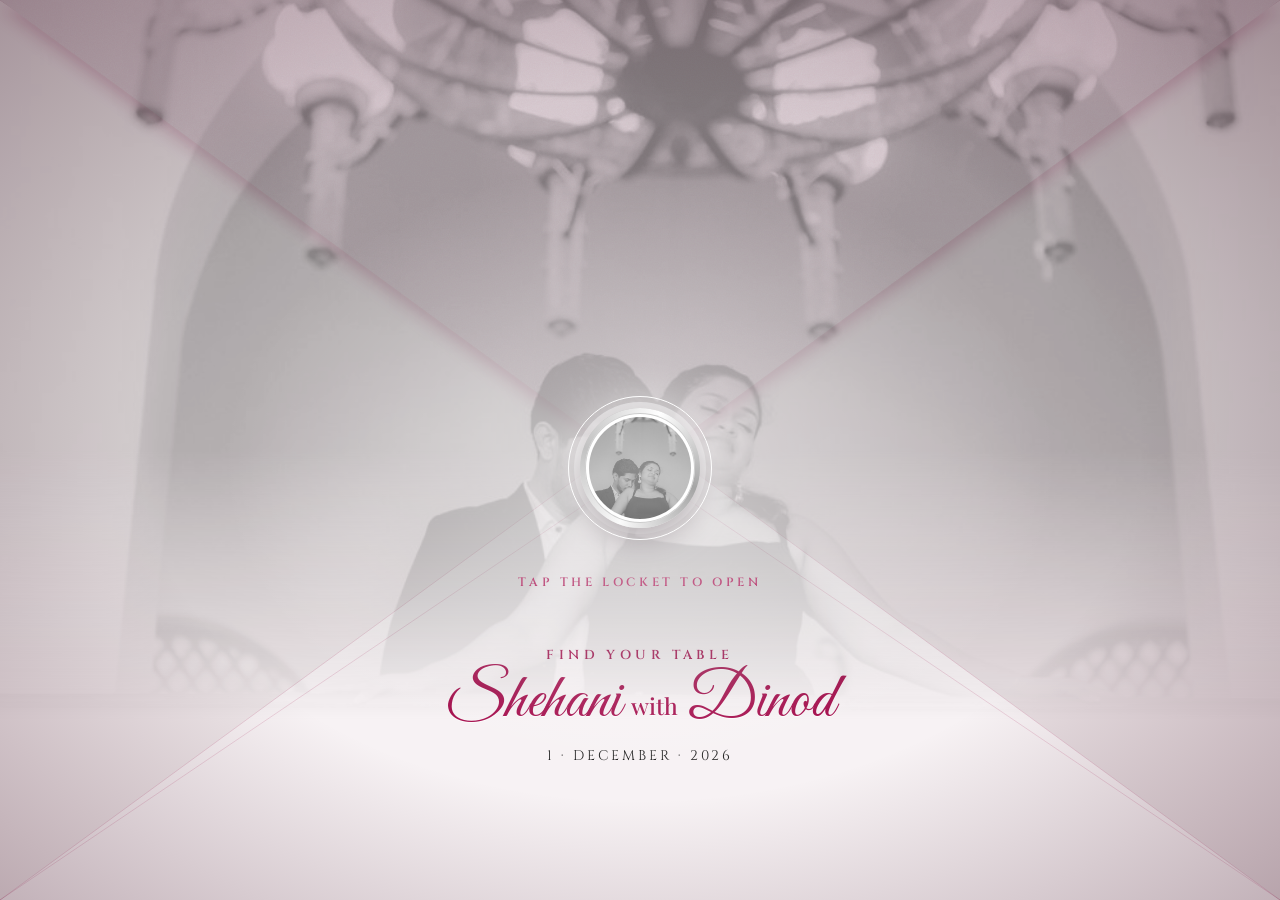
==== commit eba582aa: "NEW IMAGES" ====
--- a/index.html
+++ b/index.html
@@ -5,23 +5,24 @@
 <meta name="viewport" content="width=device-width,initial-scale=1,viewport-fit=cover">
 <meta name="theme-color" content="#F6DCE5">
 <meta name="description" content="Find your table at the wedding reception of Shehani & Dinod">
+<script>(function(){var t="pearl";try{t=new URLSearchParams(location.search).get("theme")||t}catch(e){}document.documentElement.setAttribute("data-theme",t)})()</script>
 <link rel="preconnect" href="https://fonts.googleapis.com">
 <link rel="preconnect" href="https://fonts.gstatic.com" crossorigin>
 <link rel="stylesheet" href="https://fonts.googleapis.com/css2?family=Cinzel:wght@400;500;600&family=Cormorant+Garamond:ital,wght@0,400;0,600;1,400&family=Great+Vibes&family=Parisienne&family=Playfair+Display:wght@500&family=Tinos:wght@400;700&display=swap">
 <link rel="stylesheet" href="lily.css?v=6">
-<link rel="stylesheet" href="style.css?v=6">
+<link rel="stylesheet" href="style.css?v=12">
 <title>Shehani &amp; Dinod — Find Your Table</title>
 </head>
 <body>
 
 <!-- ENVELOPE -->
 <div class="intro" id="intro" role="dialog" aria-modal="true" aria-label="Table finder envelope">
-  <svg class="layer env-back" viewBox="0 0 100 100" preserveAspectRatio="none" aria-hidden="true"><polygon points="0,0 100,0 100,100 0,100" fill="#E4B6C7"/><polygon points="0,0 100,0 50,52" fill="#D9A3B8"/></svg>
+  <svg class="layer env-back" viewBox="0 0 100 100" preserveAspectRatio="none" aria-hidden="true"><polygon points="0,0 100,0 100,100 0,100" style="fill:var(--eb1)"/><polygon points="0,0 100,0 50,52" style="fill:var(--eb2)"/></svg>
   <div class="letter" aria-hidden="true"><small>YOU ARE INVITED</small><b>Shehani &amp; Dinod</b></div>
   <svg class="layer env-front" viewBox="0 0 100 100" preserveAspectRatio="none" aria-hidden="true">
-    <polygon points="0,0 52,50 0,100" fill="#F2D2DD"/>
-    <polygon points="100,0 48,50 100,100" fill="#F0CCD9"/>
-    <polygon points="0,100 50,48 100,100" fill="#F8E3EA"/>
+    <polygon points="0,0 52,50 0,100" style="fill:var(--ef1)"/>
+    <polygon points="100,0 48,50 100,100" style="fill:var(--ef2)"/>
+    <polygon points="0,100 50,48 100,100" style="fill:var(--ef3)"/>
     <g fill="none" stroke="rgba(164,10,74,.14)" stroke-width="1" vector-effect="non-scaling-stroke"><polyline points="0,0 52,50 0,100" vector-effect="non-scaling-stroke"/><polyline points="100,0 48,50 100,100" vector-effect="non-scaling-stroke"/><polyline points="0,100 50,48 100,100" vector-effect="non-scaling-stroke"/></g>
   </svg>
   <div class="txt" aria-hidden="true"><small>FIND YOUR TABLE</small><b>Shehani<i>with</i>Dinod</b><span>1 · DECEMBER · 2026</span></div>
@@ -31,13 +32,14 @@
   <div class="hint" aria-hidden="true">TAP THE LOCKET TO OPEN</div>
 </div>
 
+<div class="flash" id="flash"></div>
 <div class="grow" id="grow"></div>
 <div class="petals" aria-hidden="true"><span class="p"></span><span class="p"></span><span class="p"></span><span class="p"></span><span class="p"></span><span class="p"></span><span class="p"></span><span class="p"></span></div>
 
 <main class="page" id="page">
   <nav class="nav"><a href="index.html#open" class="on">FIND YOUR TABLE</a><a href="schedule.html" >SCHEDULE</a></nav>
   <section class="sec hero">
-    <div class="photo rv" style="--pos:50% 22%"><img src="image1.jpeg?v=6" alt="Shehani and Dinod walking together" decoding="async"></div>
+    <div class="photo rv" style="--pos:50% 60%"><img src="photos/moment-2.jpg?v=9" onerror="if(!this.dataset.f){this.dataset.f=1;this.src='moment-2.jpg?v=9'}" alt="Shehani and Dinod on the balcony" decoding="async"></div>
     <div class="names rv" style="--d:.1s">Shehani<i>with</i>Dinod</div>
     <div class="hd rv" style="--d:.2s">TUESDAY · 01 · 12 · 2026</div>
   </section>
@@ -63,6 +65,8 @@
     <div class="btns replay"><button class="btn sec2 sm" id="replay" type="button">&#8635; Show the way again</button></div>
   </section>
 
+  <section class="sec gal" id="gal"></section>
+
   <section class="sec foot">
     <div class="btns rv"><a class="btn pri" href="schedule.html">View the schedule</a></div>
     <div class="sub rv" style="margin-top:34px;font-size:16px;letter-spacing:.06em;font-family:var(--fd)">Need help? 077 805 2041 (Shehani)</div>
@@ -72,7 +76,8 @@
 
 <script src="data.js?v=6"></script>
 <script src="map.js?v=6"></script>
-<script src="common.js?v=6"></script>
+<script src="gallery.js?v=9"></script>
+<script src="common.js?v=12"></script>
 <script>
 (function(){
   var data=(window.WEDDING&&WEDDING.guests)||[],notes=(WEDDING&&WEDDING.tableNotes)||{};
@@ -103,8 +108,7 @@
     hits.sort(function(a,b){var as=a.n.indexOf(toks[0])===0?0:1,bs=b.n.indexOf(toks[0])===0?0:1;return as-bs||a.name.localeCompare(b.name)});
     if(!hits.length){res.innerHTML='<div class="msgbox">We couldn’t find that name.<br>Try just your first or last name. If you are with a group (office, school or university friends), search for the group name, or ask any of our ushers — we’ll happily help.</div>';return}
     var max=12;
-    res.innerHTML=(close?'<div class="msgbox">No exact match — closest names:</div>':'')+hits.slice(0,max).map(card).join('')+(hits.length>max?'<div class="msgbox">…and '+(hits.length-max)+' more. Keep typing to narrow it down.</div>':'')+(hits.length>1?'<div class="msgbox tap">Tap your name to see the way to your table.</div>':'');
-    if(hits.length===1)pick(hits[0].i);
+    res.innerHTML=(close?'<div class="msgbox">No exact match — closest names:</div>':'')+hits.slice(0,max).map(card).join('')+(hits.length>max?'<div class="msgbox">…and '+(hits.length-max)+' more. Keep typing to narrow it down.</div>':'')+'<div class="msgbox tap">Tap your name to see the way to your table.</div>';
   }
   function pick(i){
     var g=idx[i];if(!g)return;current=g;
@@ -130,4 +134,4 @@
 })();
 </script>
 </body>
-</html>
+</html>
--- a/style.css
+++ b/style.css
@@ -21,7 +21,7 @@
 :focus-visible{outline:2px solid var(--ras);outline-offset:3px}
 
 /* =============== ENVELOPE =============== */
-.intro{position:fixed;inset:0;z-index:50;background:var(--tex),#F6DCE5;overflow:hidden;perspective:1100px;transition:opacity .9s ease,transform .9s ease}
+.intro{position:fixed;inset:0;z-index:50;background:var(--tex),#ECE6E8;overflow:hidden;perspective:1100px;transition:opacity .9s ease,transform .9s ease}
 .intro.leave{opacity:0;transform:scale(1.06);pointer-events:none}
 .layer{position:absolute;inset:0;width:100%;height:100%}
 .env-back{z-index:0}
@@ -35,7 +35,7 @@
 .letter small{font-size:11px;font-weight:600;letter-spacing:.3em;color:var(--ras)}
 .letter b{font-family:var(--fn);font-weight:400;font-size:clamp(30px,9vw,44px);color:var(--ras);line-height:1.15;margin-top:4px;text-align:center}
 .flapw{position:absolute;left:0;right:0;top:0;height:52%;z-index:3;transform-origin:top center;filter:drop-shadow(0 8px 8px rgba(122,8,57,.22));transition:transform 1s cubic-bezier(.4,0,.2,1) .25s,z-index 0s .5s}
-.flap{width:100%;height:100%;background:var(--tex),#EEC3D3;clip-path:polygon(0 0,100% 0,50% 100%)}
+.flap{width:100%;height:100%;background:var(--tex),#DDD2D7;clip-path:polygon(0 0,100% 0,50% 100%)}
 .txt{position:absolute;z-index:2;left:0;right:0;bottom:15%;text-align:center;padding:0 24px;pointer-events:none}
 .txt small{display:block;font-size:clamp(11px,3vw,13px);font-weight:600;letter-spacing:.34em;color:var(--ras)}
 .txt b{display:block;font-family:var(--fn);font-weight:400;font-size:clamp(46px,14vw,64px);line-height:1.15;color:var(--ras);margin-top:2px}
@@ -225,7 +225,7 @@
 .hero .names{margin-top:26px}
 
 /* photo blended into the envelope paper */
-.envbg{position:absolute;inset:0;z-index:4;pointer-events:none;background:url("image2.jpeg?v=6") 50% 40%/cover no-repeat;mix-blend-mode:multiply;opacity:.34;filter:grayscale(.15) contrast(1.05)}
+.envbg{position:absolute;inset:0;z-index:4;pointer-events:none;background:url("photos/moment-2.jpg?v=9") 50% 55%/cover no-repeat,url("moment-2.jpg?v=9") 50% 55%/cover no-repeat;mix-blend-mode:multiply;opacity:.42;filter:contrast(1.08);-webkit-mask-image:linear-gradient(180deg,#000 0,#000 50%,transparent 80%);mask-image:linear-gradient(180deg,#000 0,#000 50%,transparent 80%)}
 
 /* short / landscape phones: keep the envelope tidy */
 @media (max-height:520px){
@@ -242,10 +242,10 @@
 }
 
 /* ===== photo locket seal ===== */
-.lk{position:absolute;z-index:5;left:50%;top:52%;width:120px;height:120px;margin:-60px 0 0 -60px;border-radius:50%;padding:0;border:0;background:conic-gradient(from 200deg,#f6e3a1,#b8892e,#f8ecbd,#a47420,#f6e3a1);box-shadow:0 10px 26px rgba(60,20,10,.45),0 0 0 6px rgba(255,255,255,.35);animation:lkp 2.8s ease-in-out infinite;cursor:pointer;touch-action:manipulation}
+.lk{position:absolute;z-index:5;left:50%;top:52%;width:120px;height:120px;margin:-60px 0 0 -60px;border-radius:50%;padding:0;border:0;background:conic-gradient(from 200deg,#f7f7f7,#8c8c8c,#ffffff,#555,#f7f7f7);box-shadow:0 10px 26px rgba(30,10,20,.5),0 0 0 6px rgba(255,255,255,.35);animation:lkp 2.8s ease-in-out infinite;cursor:pointer;touch-action:manipulation}
 @keyframes lkp{0%,100%{transform:scale(1)}50%{transform:scale(1.05)}}
-.lk::before{content:"";position:absolute;inset:5px;border-radius:50%;background:#fff;box-shadow:inset 0 0 0 1px rgba(160,110,30,.5)}
-.lkh{position:absolute;inset:9px;border-radius:50%;background:url("image1.jpeg?v=6") 50% 18%/cover no-repeat;transition:transform .7s cubic-bezier(.3,.8,.3,1),opacity .6s .1s}
+.lk::before{content:"";position:absolute;inset:5px;border-radius:50%;background:#fff;box-shadow:inset 0 0 0 1px rgba(90,90,90,.55)}
+.lkh{position:absolute;inset:9px;border-radius:50%;background:url("photos/moment-2.jpg?v=9") 53% 50%/260% auto no-repeat,url("moment-2.jpg?v=9") 53% 50%/260% auto no-repeat;transition:transform .7s cubic-bezier(.3,.8,.3,1),opacity .6s .1s}
 .lkh.l{clip-path:inset(0 50% 0 0)}.lkh.r{clip-path:inset(0 0 0 50%)}
 .lksh{position:absolute;inset:9px;border-radius:50%;overflow:hidden;pointer-events:none}
 .lksh::before{content:"";position:absolute;top:-20%;bottom:-20%;width:38%;left:-60%;background:linear-gradient(100deg,transparent,rgba(255,255,255,.65),transparent);transform:skewX(-18deg);animation:shn 3.2s ease-in-out infinite}
@@ -253,8 +253,82 @@
 .lk.go{animation:none;background:none;box-shadow:none}
 .lk.go .lkh.l{transform:translateX(-52px) rotate(-26deg);opacity:0}.lk.go .lkh.r{transform:translateX(52px) rotate(26deg);opacity:0}
 .lk.go::before,.lk.go .lksh{opacity:0;transition:opacity .4s}
-.hint{position:absolute;z-index:4;left:0;right:0;top:calc(52% + 88px);text-align:center;font-family:'Cinzel',Georgia,serif;font-size:12px;font-weight:600;letter-spacing:.3em;color:var(--ras-d);animation:blink 2s ease-in-out infinite;pointer-events:none}
+.hint{position:absolute;z-index:4;left:0;right:0;top:calc(52% + 88px);text-align:center;font-family:'Cinzel',Georgia,serif;font-size:12px;font-weight:600;letter-spacing:.3em;color:var(--ras-d);animation:blink 2s ease-in-out infinite;pointer-events:none;color:var(--wine)}
 .intro.open .hint{opacity:0;animation:none;transition:opacity .3s}
 .bp{position:fixed;z-index:120;width:11px;height:15px;margin:-7px 0 0 -5px;border-radius:80% 0 80% 0;background:var(--c,#e29ab8);pointer-events:none;animation:bpf 1.5s cubic-bezier(.15,.7,.3,1) forwards}
 @keyframes bpf{0%{transform:translate(0,0) rotate(0) scale(.4);opacity:1}60%{opacity:1}100%{transform:translate(var(--dx),var(--dy)) rotate(var(--r)) scale(1);opacity:0}}
-.grow{position:fixed;z-index:150;left:0;top:0;width:100vw;height:100vh;background:url("image1.jpeg?v=6") 50% 22%/cover no-repeat;pointer-events:none;display:none}
+.grow{position:fixed;z-index:150;left:0;top:0;width:100vw;height:100vh;background:url("photos/moment-2.jpg?v=9") 50% 60%/cover no-repeat,url("moment-2.jpg?v=9") 50% 60%/cover no-repeat;pointer-events:none;display:none}
+
+/* =============== GALLERY ("Our moments") =============== */
+.gal{background:linear-gradient(180deg,rgba(248,230,236,0) 0,var(--blush) 14%,var(--blush) 86%,rgba(248,230,236,0) 100%);padding-bottom:70px}
+.gal .ttl{padding:0 24px}
+.gal .lead{font-family:var(--fs);font-style:normal;font-size:clamp(24px,6.6vw,30px);color:var(--ras);line-height:1.2;margin-top:4px}
+.gwrap{max-width:420px;margin:30px auto 0;display:flex;flex-direction:column;gap:26px}
+.gimg{position:relative;display:block;width:100%;padding:0;border:0;background:var(--pink);overflow:hidden;cursor:zoom-in;box-shadow:0 16px 38px rgba(58,11,31,.22);-webkit-tap-highlight-color:transparent}
+.gimg img{width:100%;height:100%;object-fit:cover;display:block;transition:transform 1.2s cubic-bezier(.2,.7,.2,1)}
+.gimg:hover img{transform:scale(1.04)}
+.gimg::after{content:"";position:absolute;inset:0;border-radius:inherit;box-shadow:inset 0 0 0 1px rgba(255,255,255,.4);pointer-events:none}
+.gimg.arch{aspect-ratio:3/4;border-radius:999px 999px 4px 4px;width:min(340px,92%);margin:0 auto;box-shadow:0 18px 44px rgba(58,11,31,.3)}
+.gimg.arch img{object-position:50% 62%}
+.gpair{display:grid;grid-template-columns:1fr 1fr;gap:14px;align-items:start}
+.gpair .gimg{aspect-ratio:2/3;border-radius:4px}
+.gpair .gimg:nth-child(2){margin-top:34px}
+.gpair.rev .gimg:nth-child(1){margin-top:34px}
+.gpair.rev .gimg:nth-child(2){margin-top:0}
+.gpair .gimg.top img{object-position:50% 30%}
+.gcap{font-family:var(--fb);font-style:italic;font-size:18px;color:var(--ink-m);margin-top:2px}
+/* lightbox */
+.lb{position:fixed;inset:0;z-index:200;background:rgba(58,11,31,.94);display:none;align-items:center;justify-content:center;opacity:0;transition:opacity .3s}
+.lb.on{display:flex}.lb.vis{opacity:1}
+.lb img{max-width:94vw;max-height:86vh;border-radius:3px;box-shadow:0 20px 60px rgba(0,0,0,.5);touch-action:pan-y}
+.lb button{position:absolute;width:46px;height:46px;border-radius:50%;background:rgba(255,255,255,.12);color:#fff;font-size:22px;line-height:1;display:flex;align-items:center;justify-content:center}
+.lb button:hover{background:rgba(255,255,255,.24)}
+.lb .x{top:max(14px,env(safe-area-inset-top));right:14px}
+.lb .pv{left:10px;top:50%;margin-top:-23px}.lb .nx{right:10px;top:50%;margin-top:-23px}
+.lb .ct{position:absolute;bottom:max(16px,env(safe-area-inset-bottom));left:0;right:0;text-align:center;color:var(--ras-l);font-size:12px;letter-spacing:.3em}
+
+/* ---- envelope polish: pearl/silver paper, sparkles, ripples, flash ---- */
+.intro::after{content:"";position:absolute;inset:0;z-index:6;pointer-events:none;background:radial-gradient(ellipse at 50% 52%,rgba(255,255,255,.55) 0,rgba(255,255,255,0) 46%),radial-gradient(ellipse at 50% 50%,transparent 55%,rgba(58,11,31,.28) 100%)}
+.lk{box-shadow:0 12px 30px rgba(30,10,20,.55),0 0 0 6px rgba(255,255,255,.5),0 0 40px 8px rgba(255,255,255,.55)}
+.lk::after{content:"";position:absolute;inset:-12px;border-radius:50%;border:1.5px solid rgba(255,255,255,.9);animation:lkr 2.4s ease-out infinite;pointer-events:none}
+@keyframes lkr{0%{transform:scale(.88);opacity:.9}100%{transform:scale(1.6);opacity:0}}
+.is{position:absolute;z-index:3;width:12px;height:12px;background:#fff;clip-path:polygon(50% 0,60% 40%,100% 50%,60% 60%,50% 100%,40% 60%,0 50%,40% 40%);opacity:0;animation:tw var(--t,3.2s) ease-in-out var(--dl,0s) infinite;pointer-events:none;filter:drop-shadow(0 0 3px #fff)}
+@keyframes tw{0%,100%{opacity:0;transform:scale(.3) rotate(0)}50%{opacity:.95;transform:scale(1) rotate(45deg)}}
+.sp{position:fixed;z-index:125;width:14px;height:14px;margin:-7px 0 0 -7px;background:#fff;clip-path:polygon(50% 0,60% 40%,100% 50%,60% 60%,50% 100%,40% 60%,0 50%,40% 40%);pointer-events:none;filter:drop-shadow(0 0 4px rgba(255,255,255,.9));animation:spf 1.4s cubic-bezier(.15,.7,.3,1) forwards}
+@keyframes spf{0%{transform:translate(0,0) scale(.2) rotate(0);opacity:1}70%{opacity:1}100%{transform:translate(var(--dx),var(--dy)) scale(var(--s,1)) rotate(180deg);opacity:0}}
+.rip{position:fixed;z-index:118;width:120px;height:120px;margin:-60px 0 0 -60px;border-radius:50%;border:2px solid rgba(255,255,255,.95);box-shadow:0 0 24px rgba(255,255,255,.8);pointer-events:none;animation:ripf 1.3s ease-out forwards}
+@keyframes ripf{0%{transform:scale(.5);opacity:.95}100%{transform:scale(7);opacity:0}}
+.flash{position:fixed;inset:0;z-index:160;background:#fff;opacity:0;pointer-events:none}
+.flash.on{animation:fl 1.1s ease-out}
+@keyframes fl{0%{opacity:0}18%{opacity:.7}100%{opacity:0}}
+.intro .txt b{text-shadow:0 1px 0 rgba(255,255,255,.7)}
+
+/* ---- ENVELOPE THEMES: change data-theme / ?theme= (pearl, champagne, rose, midnight, sage) ---- */
+:root,:root[data-theme=pearl]{--ebg:#ECE6E8;--eb1:#CFC4C8;--eb2:#BDB0B6;--ef1:#EEE7E9;--ef2:#E8DFE2;--ef3:#F7F2F4;--efl:#DDD2D7;
+ --ering:conic-gradient(from 200deg,#f7f7f7,#8c8c8c,#ffffff,#555,#f7f7f7);--eglow:255,255,255;--spk:#ffffff;--pet:#ffffff,#d6d6d6,#9a9a9a,#F8E6EC,#3a0b1f;
+ --etx:#A40A4A;--etx2:#222;--ebm:multiply;--eop:.42;--evig:rgba(58,11,31,.28);--elight:rgba(255,255,255,.55)}
+:root[data-theme=champagne]{--ebg:#F4EAD3;--eb1:#E3CFA0;--eb2:#D2B878;--ef1:#F8EFD9;--ef2:#F2E5C4;--ef3:#FBF5E6;--efl:#EBD9AC;
+ --ering:conic-gradient(from 200deg,#f6e3a1,#b8892e,#f8ecbd,#a47420,#f6e3a1);--eglow:255,236,170;--spk:#ffe9a8;--pet:#f6e3a1,#e8c566,#fff6d8,#F8E6EC,#A40A4A;
+ --etx:#7a0839;--etx2:#3a2a14;--ebm:multiply;--eop:.34;--evig:rgba(120,80,10,.28);--elight:rgba(255,250,225,.6)}
+:root[data-theme=rose]{--ebg:#F6DCE5;--eb1:#E4B6C7;--eb2:#D9A3B8;--ef1:#F2D2DD;--ef2:#F0CCD9;--ef3:#F8E3EA;--efl:#EEC3D3;
+ --ering:conic-gradient(from 200deg,#fbe3d6,#c98a7a,#fff0e8,#a8605a,#fbe3d6);--eglow:255,214,224;--spk:#fff0f4;--pet:#e29ab8,#A40A4A,#F8E6EC,#f2a9c3,#ffffff;
+ --etx:#A40A4A;--etx2:#222;--ebm:multiply;--eop:.36;--evig:rgba(122,8,57,.25);--elight:rgba(255,255,255,.5)}
+:root[data-theme=midnight]{--ebg:#2a0816;--eb1:#4a1029;--eb2:#3a0b1f;--ef1:#5b1633;--ef2:#521230;--ef3:#6a1c3b;--efl:#4d112b;
+ --ering:conic-gradient(from 200deg,#f6e3a1,#b8892e,#fff2c4,#8c6420,#f6e3a1);--eglow:246,215,140;--spk:#ffe9a8;--pet:#e8c566,#ffffff,#e29ab8,#f6e3a1,#A40A4A;
+ --etx:#F8E6EC;--etx2:#e9c9d6;--ebm:screen;--eop:.28;--evig:rgba(0,0,0,.5);--elight:rgba(246,215,140,.22)}
+:root[data-theme=sage]{--ebg:#E4ECE3;--eb1:#BCCDBE;--eb2:#A7BCAA;--ef1:#E9F0E8;--ef2:#DFE9DE;--ef3:#F3F7F2;--efl:#CBDACB;
+ --ering:conic-gradient(from 200deg,#f4f8f3,#8fa690,#ffffff,#5d765f,#f4f8f3);--eglow:230,245,230;--spk:#ffffff;--pet:#ffffff,#cfe0d2,#a9c4ae,#F8E6EC,#A40A4A;
+ --etx:#7a0839;--etx2:#2e3a2f;--ebm:multiply;--eop:.38;--evig:rgba(40,70,45,.25);--elight:rgba(255,255,255,.55)}
+.intro{background:var(--tex),var(--ebg)}
+.flap{background:var(--tex),var(--efl)}
+.intro::after{background:radial-gradient(ellipse at 50% 52%,var(--elight) 0,rgba(255,255,255,0) 46%),radial-gradient(ellipse at 50% 50%,transparent 55%,var(--evig) 100%)}
+.envbg{mix-blend-mode:var(--ebm);opacity:var(--eop)}
+.lk{background:var(--ering);box-shadow:0 12px 30px rgba(30,10,20,.55),0 0 0 6px rgba(var(--eglow),.5),0 0 40px 8px rgba(var(--eglow),.55)}
+.lk::after{border-color:var(--spk)}
+.is,.sp{background:var(--spk);filter:drop-shadow(0 0 4px var(--spk))}
+.rip{border-color:var(--spk);box-shadow:0 0 24px var(--spk)}
+.flash{background:var(--spk)}
+.intro .txt small,.intro .txt b{color:var(--etx)}
+.intro .txt span{color:var(--etx2)}
+.intro .hint{color:var(--etx)}
+:root[data-theme=midnight] .intro .txt b{text-shadow:0 2px 12px rgba(0,0,0,.5)}
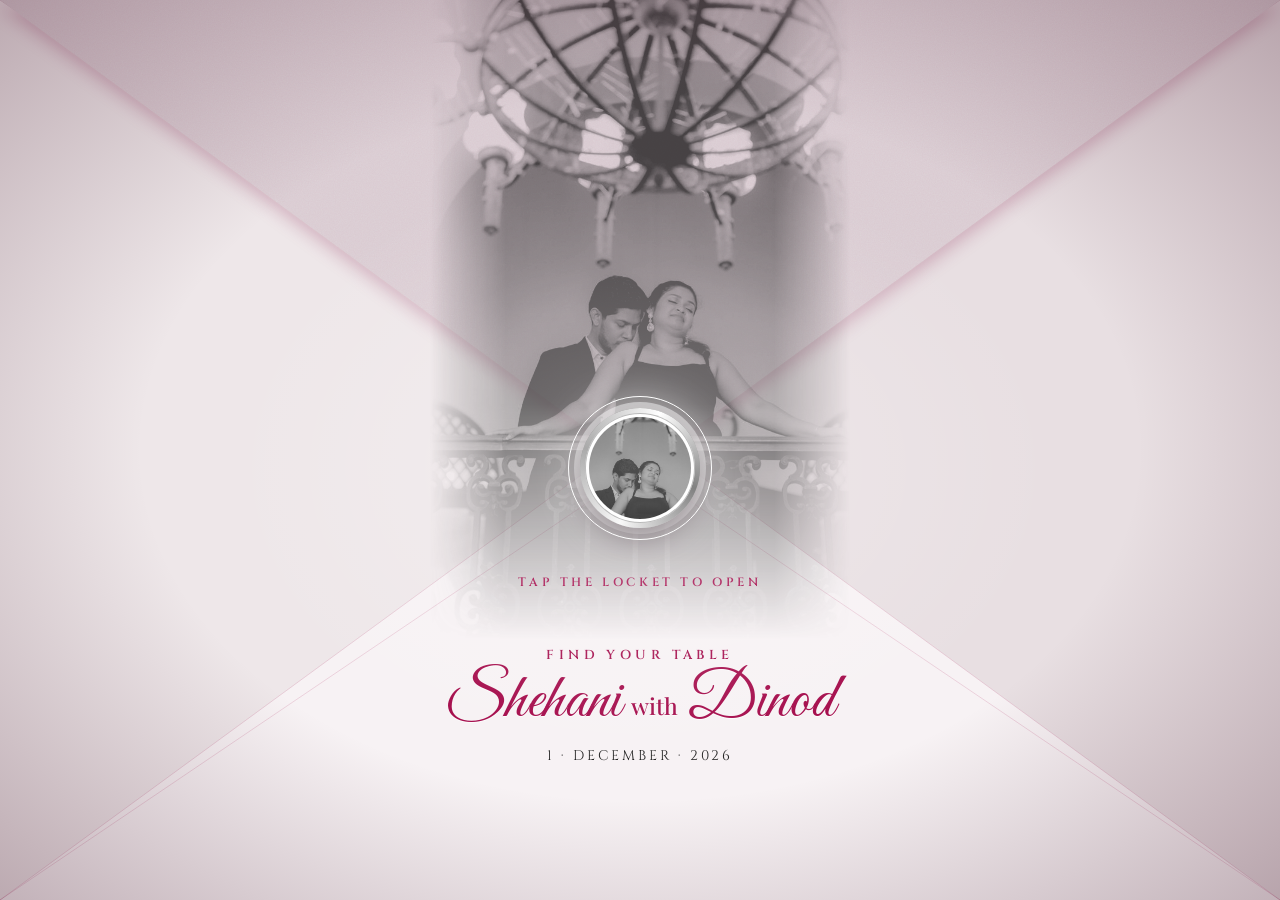
==== commit 7c2a3ff5: "new" ====
--- a/index.html
+++ b/index.html
@@ -10,7 +10,7 @@
 <link rel="preconnect" href="https://fonts.gstatic.com" crossorigin>
 <link rel="stylesheet" href="https://fonts.googleapis.com/css2?family=Cinzel:wght@400;500;600&family=Cormorant+Garamond:ital,wght@0,400;0,600;1,400&family=Great+Vibes&family=Parisienne&family=Playfair+Display:wght@500&family=Tinos:wght@400;700&display=swap">
 <link rel="stylesheet" href="lily.css?v=6">
-<link rel="stylesheet" href="style.css?v=12">
+<link rel="stylesheet" href="style.css?v=16">
 <title>Shehani &amp; Dinod — Find Your Table</title>
 </head>
 <body>
@@ -58,6 +58,7 @@
 
   <section class="sec mapsec" id="mapsec" hidden>
     <div class="lab">YOUR TABLE</div>
+    <div class="pn" id="mapName" aria-live="polite"></div>
     <div class="big-t"><div class="tb"><small>TABLE</small><b id="mapNum">1</b></div></div>
     <div class="dirs" id="dirs"></div>
     <div class="mapwrap" id="mapwrap"><div class="mapin" id="mapin"></div></div>
@@ -76,7 +77,7 @@
 
 <script src="data.js?v=6"></script>
 <script src="map.js?v=6"></script>
-<script src="gallery.js?v=9"></script>
+<script src="gallery.js?v=11"></script>
 <script src="common.js?v=12"></script>
 <script>
 (function(){
@@ -116,6 +117,7 @@
     var n=parseInt(g.table,10);
     if(!/^\d+$/.test(String(g.table))||!TableMap.tables[n]){mapsec.hidden=true;return}
     num.textContent=n;
+    document.getElementById('mapName').textContent=g.name;
     var t=TableMap.tables[n],E=WEDDING.entrance||{y:503};
     dirs.textContent='From the entrance, walk in along the central pathway. Table '+n+' is in the '+(t[1]<E.y?'upper':'lower')+' half of the hall — just follow the glowing path.';
     mapsec.hidden=false;
@@ -134,4 +136,4 @@
 })();
 </script>
 </body>
-</html>+</html>
--- a/style.css
+++ b/style.css
@@ -278,14 +278,14 @@
 .gpair .gimg.top img{object-position:50% 30%}
 .gcap{font-family:var(--fb);font-style:italic;font-size:18px;color:var(--ink-m);margin-top:2px}
 /* lightbox */
-.lb{position:fixed;inset:0;z-index:200;background:rgba(58,11,31,.94);display:none;align-items:center;justify-content:center;opacity:0;transition:opacity .3s}
-.lb.on{display:flex}.lb.vis{opacity:1}
-.lb img{max-width:94vw;max-height:86vh;border-radius:3px;box-shadow:0 20px 60px rgba(0,0,0,.5);touch-action:pan-y}
-.lb button{position:absolute;width:46px;height:46px;border-radius:50%;background:rgba(255,255,255,.12);color:#fff;font-size:22px;line-height:1;display:flex;align-items:center;justify-content:center}
-.lb button:hover{background:rgba(255,255,255,.24)}
-.lb .x{top:max(14px,env(safe-area-inset-top));right:14px}
-.lb .pv{left:10px;top:50%;margin-top:-23px}.lb .nx{right:10px;top:50%;margin-top:-23px}
-.lb .ct{position:absolute;bottom:max(16px,env(safe-area-inset-bottom));left:0;right:0;text-align:center;color:var(--ras-l);font-size:12px;letter-spacing:.3em}
+.lbx{position:fixed;inset:0;z-index:200;background:rgba(58,11,31,.94);display:none;align-items:center;justify-content:center;opacity:0;transition:opacity .3s}
+.lbx.on{display:flex}.lbx.vis{opacity:1}
+.lbx img{max-width:94vw;max-height:86vh;border-radius:3px;box-shadow:0 20px 60px rgba(0,0,0,.5);touch-action:pan-y}
+.lbx button{position:absolute;width:46px;height:46px;border-radius:50%;background:rgba(255,255,255,.12);color:#fff;font-size:22px;line-height:1;display:flex;align-items:center;justify-content:center}
+.lbx button:hover{background:rgba(255,255,255,.24)}
+.lbx .x{top:max(14px,env(safe-area-inset-top));right:14px}
+.lbx .pv{left:10px;top:50%;margin-top:-23px}.lbx .nx{right:10px;top:50%;margin-top:-23px}
+.lbx .ct{position:absolute;bottom:max(16px,env(safe-area-inset-bottom));left:0;right:0;text-align:center;color:var(--ras-l);font-size:12px;letter-spacing:.3em}
 
 /* ---- envelope polish: pearl/silver paper, sparkles, ripples, flash ---- */
 .intro::after{content:"";position:absolute;inset:0;z-index:6;pointer-events:none;background:radial-gradient(ellipse at 50% 52%,rgba(255,255,255,.55) 0,rgba(255,255,255,0) 46%),radial-gradient(ellipse at 50% 50%,transparent 55%,rgba(58,11,31,.28) 100%)}
@@ -306,19 +306,19 @@
 /* ---- ENVELOPE THEMES: change data-theme / ?theme= (pearl, champagne, rose, midnight, sage) ---- */
 :root,:root[data-theme=pearl]{--ebg:#ECE6E8;--eb1:#CFC4C8;--eb2:#BDB0B6;--ef1:#EEE7E9;--ef2:#E8DFE2;--ef3:#F7F2F4;--efl:#DDD2D7;
  --ering:conic-gradient(from 200deg,#f7f7f7,#8c8c8c,#ffffff,#555,#f7f7f7);--eglow:255,255,255;--spk:#ffffff;--pet:#ffffff,#d6d6d6,#9a9a9a,#F8E6EC,#3a0b1f;
- --etx:#A40A4A;--etx2:#222;--ebm:multiply;--eop:.42;--evig:rgba(58,11,31,.28);--elight:rgba(255,255,255,.55)}
+ --etx:#A40A4A;--etx2:#222;--ebm:multiply;--eop:.68;--evig:rgba(58,11,31,.28);--elight:rgba(255,255,255,.3)}
 :root[data-theme=champagne]{--ebg:#F4EAD3;--eb1:#E3CFA0;--eb2:#D2B878;--ef1:#F8EFD9;--ef2:#F2E5C4;--ef3:#FBF5E6;--efl:#EBD9AC;
  --ering:conic-gradient(from 200deg,#f6e3a1,#b8892e,#f8ecbd,#a47420,#f6e3a1);--eglow:255,236,170;--spk:#ffe9a8;--pet:#f6e3a1,#e8c566,#fff6d8,#F8E6EC,#A40A4A;
- --etx:#7a0839;--etx2:#3a2a14;--ebm:multiply;--eop:.34;--evig:rgba(120,80,10,.28);--elight:rgba(255,250,225,.6)}
+ --etx:#7a0839;--etx2:#3a2a14;--ebm:multiply;--eop:.6;--evig:rgba(120,80,10,.28);--elight:rgba(255,250,225,.3)}
 :root[data-theme=rose]{--ebg:#F6DCE5;--eb1:#E4B6C7;--eb2:#D9A3B8;--ef1:#F2D2DD;--ef2:#F0CCD9;--ef3:#F8E3EA;--efl:#EEC3D3;
  --ering:conic-gradient(from 200deg,#fbe3d6,#c98a7a,#fff0e8,#a8605a,#fbe3d6);--eglow:255,214,224;--spk:#fff0f4;--pet:#e29ab8,#A40A4A,#F8E6EC,#f2a9c3,#ffffff;
- --etx:#A40A4A;--etx2:#222;--ebm:multiply;--eop:.36;--evig:rgba(122,8,57,.25);--elight:rgba(255,255,255,.5)}
+ --etx:#A40A4A;--etx2:#222;--ebm:multiply;--eop:.62;--evig:rgba(122,8,57,.25);--elight:rgba(255,255,255,.28)}
 :root[data-theme=midnight]{--ebg:#2a0816;--eb1:#4a1029;--eb2:#3a0b1f;--ef1:#5b1633;--ef2:#521230;--ef3:#6a1c3b;--efl:#4d112b;
  --ering:conic-gradient(from 200deg,#f6e3a1,#b8892e,#fff2c4,#8c6420,#f6e3a1);--eglow:246,215,140;--spk:#ffe9a8;--pet:#e8c566,#ffffff,#e29ab8,#f6e3a1,#A40A4A;
- --etx:#F8E6EC;--etx2:#e9c9d6;--ebm:screen;--eop:.28;--evig:rgba(0,0,0,.5);--elight:rgba(246,215,140,.22)}
+ --etx:#F8E6EC;--etx2:#e9c9d6;--ebm:screen;--eop:.5;--evig:rgba(0,0,0,.5);--elight:rgba(246,215,140,.22)}
 :root[data-theme=sage]{--ebg:#E4ECE3;--eb1:#BCCDBE;--eb2:#A7BCAA;--ef1:#E9F0E8;--ef2:#DFE9DE;--ef3:#F3F7F2;--efl:#CBDACB;
  --ering:conic-gradient(from 200deg,#f4f8f3,#8fa690,#ffffff,#5d765f,#f4f8f3);--eglow:230,245,230;--spk:#ffffff;--pet:#ffffff,#cfe0d2,#a9c4ae,#F8E6EC,#A40A4A;
- --etx:#7a0839;--etx2:#2e3a2f;--ebm:multiply;--eop:.38;--evig:rgba(40,70,45,.25);--elight:rgba(255,255,255,.55)}
+ --etx:#7a0839;--etx2:#2e3a2f;--ebm:multiply;--eop:.64;--evig:rgba(40,70,45,.25);--elight:rgba(255,255,255,.3)}
 .intro{background:var(--tex),var(--ebg)}
 .flap{background:var(--tex),var(--efl)}
 .intro::after{background:radial-gradient(ellipse at 50% 52%,var(--elight) 0,rgba(255,255,255,0) 46%),radial-gradient(ellipse at 50% 50%,transparent 55%,var(--evig) 100%)}
@@ -331,4 +331,17 @@
 .intro .txt small,.intro .txt b{color:var(--etx)}
 .intro .txt span{color:var(--etx2)}
 .intro .hint{color:var(--etx)}
-:root[data-theme=midnight] .intro .txt b{text-shadow:0 2px 12px rgba(0,0,0,.5)}+:root[data-theme=midnight] .intro .txt b{text-shadow:0 2px 12px rgba(0,0,0,.5)}
+
+.mapsec .pn{font-family:var(--fs);font-size:clamp(34px,9.5vw,46px);line-height:1.2;color:var(--ras);padding:6px 24px 0;margin-bottom:6px;overflow-wrap:anywhere}
+.mapsec .pn:empty{display:none}
+
+/* envelope photo: sharper, and on wide screens shown as a centred portrait panel instead of a huge crop */
+.envbg{filter:contrast(1.15) brightness(1.03)}
+@media (min-aspect-ratio:1/1){
+ .envbg{left:50%;right:auto;width:min(100%,max(46vh,420px));transform:translateX(-50%);background-position:50% 50%,50% 50%;background-size:cover,cover;
+  -webkit-mask-image:linear-gradient(180deg,#000 0,#000 62%,transparent 88%),linear-gradient(90deg,transparent 0,#000 18%,#000 82%,transparent 100%);-webkit-mask-composite:source-in;
+  mask-image:linear-gradient(180deg,#000 0,#000 62%,transparent 88%),linear-gradient(90deg,transparent 0,#000 18%,#000 82%,transparent 100%);mask-composite:intersect}
+}
+/* lift the photo so the couple sit above the locket */
+.envbg{top:-17%;bottom:auto;height:100%}
